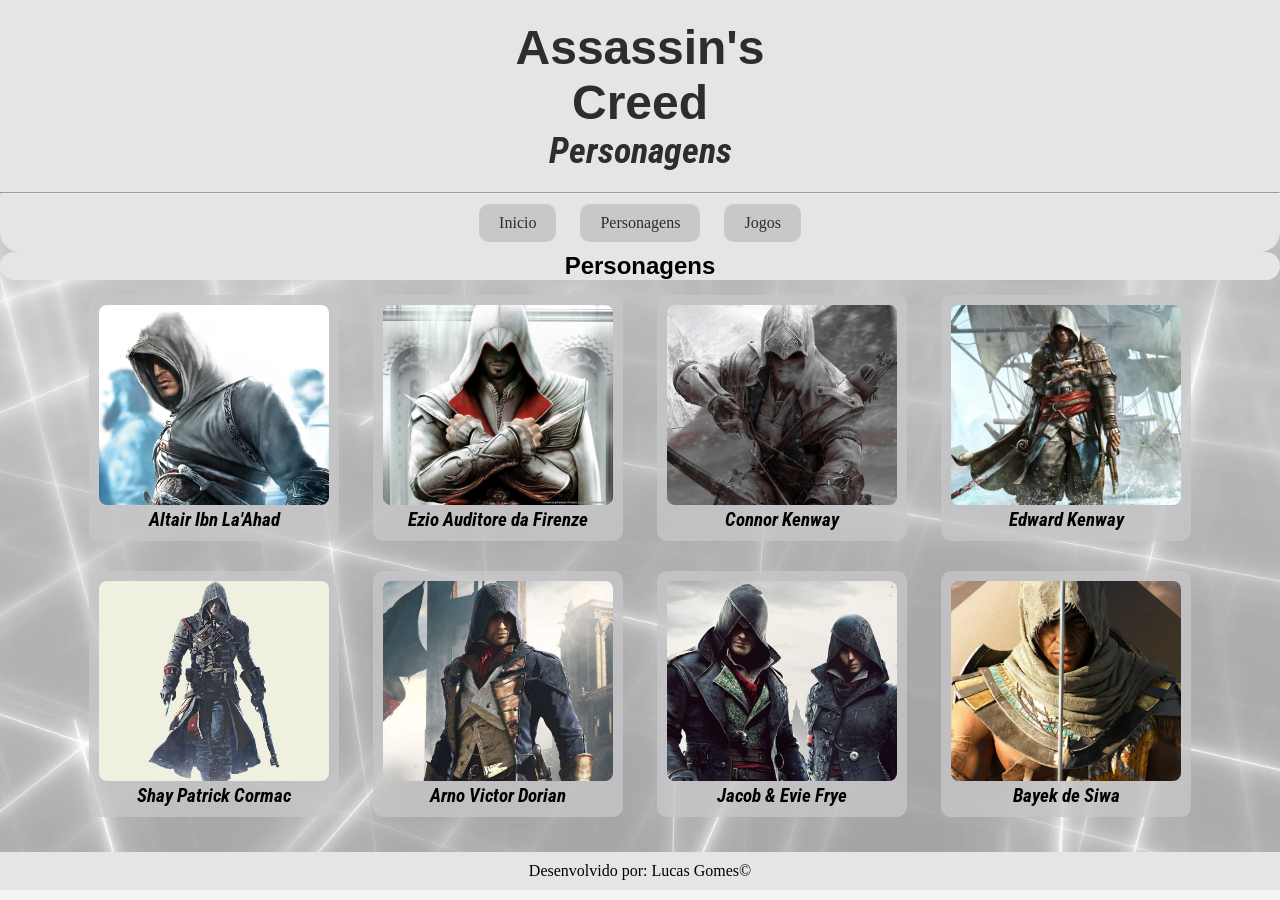
==== personagens.html @ abea072c "Assassin's Creed 1.2" ====
<!DOCTYPE html>
<html lang="pt-br">
<head>
    <meta charset="UTF-8">
    <meta name="viewport" content="width=device-width, initial-scale=1.0">
    <link rel="stylesheet" href="personagens.css">
    <link rel="stylesheet" href="style.css">
    <link rel="shortcut icon" href="./Imagens/favicon.ico.png">
    <title>Personagens</title>
</head>
<body>
    <header>
        <h1>Assassin's <br> Creed</h1>
        <h2>Personagens</h2>
    </header> <hr>
    <nav>
        <a href="./index.html">Inicio</a>
        <a href="personagens.html">Personagens</a>
        <a href="#">Jogos</a>
    </nav>
    <Main>
        <section id="personagem">
            <h1>Personagens</h1>
            <div class="container-personagens">
                <div class="item">
                    <img src="./Imagens/Altair Ibn La Ahad.webp" alt="" width="350">
                    <p></p>
                    <h3>Altair Ibn La'Ahad</h3>
                    <div class="tags">
                        <span></span>
                        <span></span>
                    </div>
                </div>
                <div class="item">
                    <img src="./Imagens/Ezio Auditore da Firenze.jpg" alt="" width="350">
                    <p></p>
                    <h3>Ezio Auditore da Firenze</h3>
                    <div class="tags">
                        <span></span>
                        <span></span>
                    </div>
                </div>
                <div class="item">
                    <img src="./Imagens/Connor Kenway.jpg" alt="" width="350">
                    <p></p>
                    <h3>Connor Kenway</h3>
                    <div class="tags">
                        <span></span>
                        <span></span>
                    </div>
                </div>
                <div class="item">
                    <img src="./Imagens/Edward Kenway.webp" alt="" width="350">
                    <p></p>
                    <h3>Edward Kenway</h3>
                    <div class="tags">
                        <span></span>
                        <span></span>
                    </div>
                </div>
                <div class="item">
                    <img src="./Imagens/Shay Patrick Cormac.jpg" alt="" width="350">
                    <p></p>
                    <h3>Shay Patrick Cormac</h3>
                    <div class="tags">
                        <span></span>
                        <span></span>
                    </div>
                </div>
                <div class="item">
                    <img src="./Imagens/Arno Victor Dorian.jpg" alt="" width="350">
                    <p></p>
                    <h3>Arno Victor Dorian</h3>
                    <div class="tags">
                        <span></span>
                        <span></span>
                    </div>
                </div>
                <div class="item">
                    <img src="./Imagens/Jacob e Evie Frye.jpg" alt="" width="350">
                    <p></p>
                    <h3>Jacob & Evie Frye</h3>
                    <div class="tags">
                        <span></span>
                        <span></span>
                    </div>
                </div>
                <div class="item">
                    <img src="./Imagens/Bayek de Siwa.jpg" alt="" width="350">
                    <p></p>
                    <h3>Bayek de Siwa</h3>
                    <div class="tags">
                        <span></span>
                        <span></span>
                    </div>
                </div>
            </div>
        </section>
    </Main>
    <footer>
        <p>Desenvolvido por: Lucas Gomes&copy;</p>
    </footer>
</body>
</html>
---- personagens.css ----
@import url('https://fonts.cdnfonts.com/css/assassin'); /*fonte para titulo*/
@import url('https://fonts.googleapis.com/css2?family=Roboto+Condensed:ital,wght@0,100..900;1,100..900&display=swap'); /*fonte para paragrafo*/
/*Reset Basico*/
*{
    box-sizing: border-box;
    margin: 0%;
    padding: 0%;
}
body{
    text-align: center;
    background-color: #F5F5F5;
    background-image: url(./Imagens/Animus\ Background.jpg); 
    /*alterar o tamanho da imagem - background-size = cover, countain
    não repetir a imagem varias vezes - background-repeat:no-repeat
    mudar posição da imagem - background-position */
     background-size: cover;
     background-repeat: no-repeat;
     background-position: center;
}
.item{ /*article dos cards de personagens*/
    display: inline-block;
    width: 250px;
    margin: 15px;
    padding: 10px;
    background-color: #c7c8cac0;
    border-radius: 10px;
    text-align: center;
}
.item img{ /*ajustar espaço dentro do card do projeto*/
    width: 100%;
    height: 200px;
    border-radius: 8px;
    object-fit: cover;/*ajustar imagem sem distorcer*/
}
.container-personagens{
    font-family: 'Roboto Condensed';
    font-style: italic;
    font-weight: 100 900;
    font-display: swap;
    src: url(https://fonts.gstatic.com/s/robotocondensed/v31/ieVj2ZhZI2eCN5jzbjEETS9weq8-19eLAgM9UvI.woff2) format('woff2');
    unicode-range: U+0460-052F, U+1C80-1C8A, U+20B4, U+2DE0-2DFF, U+A640-A69F, U+FE2E-FE2F;
}
---- style.css ----
@import url('https://fonts.cdnfonts.com/css/assassin'); /*fonte para titulo*/
@import url('https://fonts.googleapis.com/css2?family=Roboto+Condensed:ital,wght@0,100..900;1,100..900&display=swap'); /*fonte para paragrafo*/
/*Reset Basico*/
*{
    box-sizing: border-box;
    margin: 0%;
    padding: 0%;
}
/*alternando o alinhamento do corpo do meu projeto*/
body{
    text-align: center;
    background-color: #F5F5F5;
    background-image: url(./Imagens/Animus\ Background.jpg); 
    /*alterar o tamanho da imagem - background-size = cover, countain
    não repetir a imagem varias vezes - background-repeat:no-repeat
    mudar posição da imagem - background-position */
     background-size: cover;
     background-repeat: no-repeat;
     background-position: center;

}
header{
    color: #2D2C2E;
    padding: 20px;
    font-family: 'Assassin$', sans-serif;/*alterar a fonte do meu título*/
    background-color: #E4E5E6;
    font-size: x-large;
}
nav a{
    text-decoration: none; /*função para remover sublinhado*/
    color: #2D2C2E;
    display: inline-block; /*deixa os itens lado a lado*/
    margin: 10px;
    padding: 10px 20px;
    background-color:#C7C8CA ;
    border-radius: 10px;
}
nav a:hover{ /*customização da aréa de busca do projeto*/
    background-color:rgb(193, 35, 44);
    font-size: 18px;
}
nav{
    background-color: #E4E5E6;
    border-radius: 0 0 20px 20px;
}
.card{ /*article dos cards de personagens*/
    display: inline-block;
    width: 250px;
    margin: 15px;
    padding: 10px;
    background-color: #c7c8cac0;
    border-radius: 10px;
    text-align: center;
}
.card img{ /*ajustar espaço dentro do card do projeto*/
    width: 100%;
    height: 200px;
    border-radius: 8px;
    object-fit: cover;/*ajustar imagem sem distorcer*/
}
h1{
    font-family: 'Assassin$', sans-serif;
    background-color: #E4E5E6;
    border-radius: 35px;                                                
}
#personagens{
  font-family: 'Roboto Condensed';
  font-style: italic;
  font-weight: 100 900;
  font-display: swap;
  src: url(https://fonts.gstatic.com/s/robotocondensed/v31/ieVj2ZhZI2eCN5jzbjEETS9weq8-19eLAgM9UvI.woff2) format('woff2');
  unicode-range: U+0460-052F, U+1C80-1C8A, U+20B4, U+2DE0-2DFF, U+A640-A69F, U+FE2E-FE2F;
}
h2{
    font-family: 'Roboto Condensed';
  font-style: italic;
  font-weight: 100 900;
  font-display: swap;
  src: url(https://fonts.gstatic.com/s/robotocondensed/v31/ieVj2ZhZI2eCN5jzbjEETS9weq8-19eLAgM9UvI.woff2) format('woff2');
  unicode-range: U+0460-052F, U+1C80-1C8A, U+20B4, U+2DE0-2DFF, U+A640-A69F, U+FE2E-FE2F;
}
.Jogos{
    margin-top: 30px;
    background-color: #C7C8CA;
    padding: 15px;

}
.Jogos{
    display: inline-block; /*ativar o display*/
    width: 560px;
    height: 300px;
    border-radius: 10px;
    padding-top: 20px;
    background-color: #C7C8CA;
}
.Jogos img{
    height: 95%;
    border-radius: 10px;
    object-fit: contain;
}
h3{
    font-family: 'Roboto Condensed';
    font-style: italic;
    font-weight: 100 900;
    font-display: swap;
    src: url(https://fonts.gstatic.com/s/robotocondensed/v31/ieVj2ZhZI2eCN5jzbjEETS9weq8-19eLAgM9UvI.woff2) format('woff2');
    unicode-range: U+0460-052F, U+1C80-1C8A, U+20B4, U+2DE0-2DFF, U+A640-A69F, U+FE2E-FE2F;
}
footer{
    background-color: #E4E5E6;
    margin-top: 20px;
    padding: 10px;
}
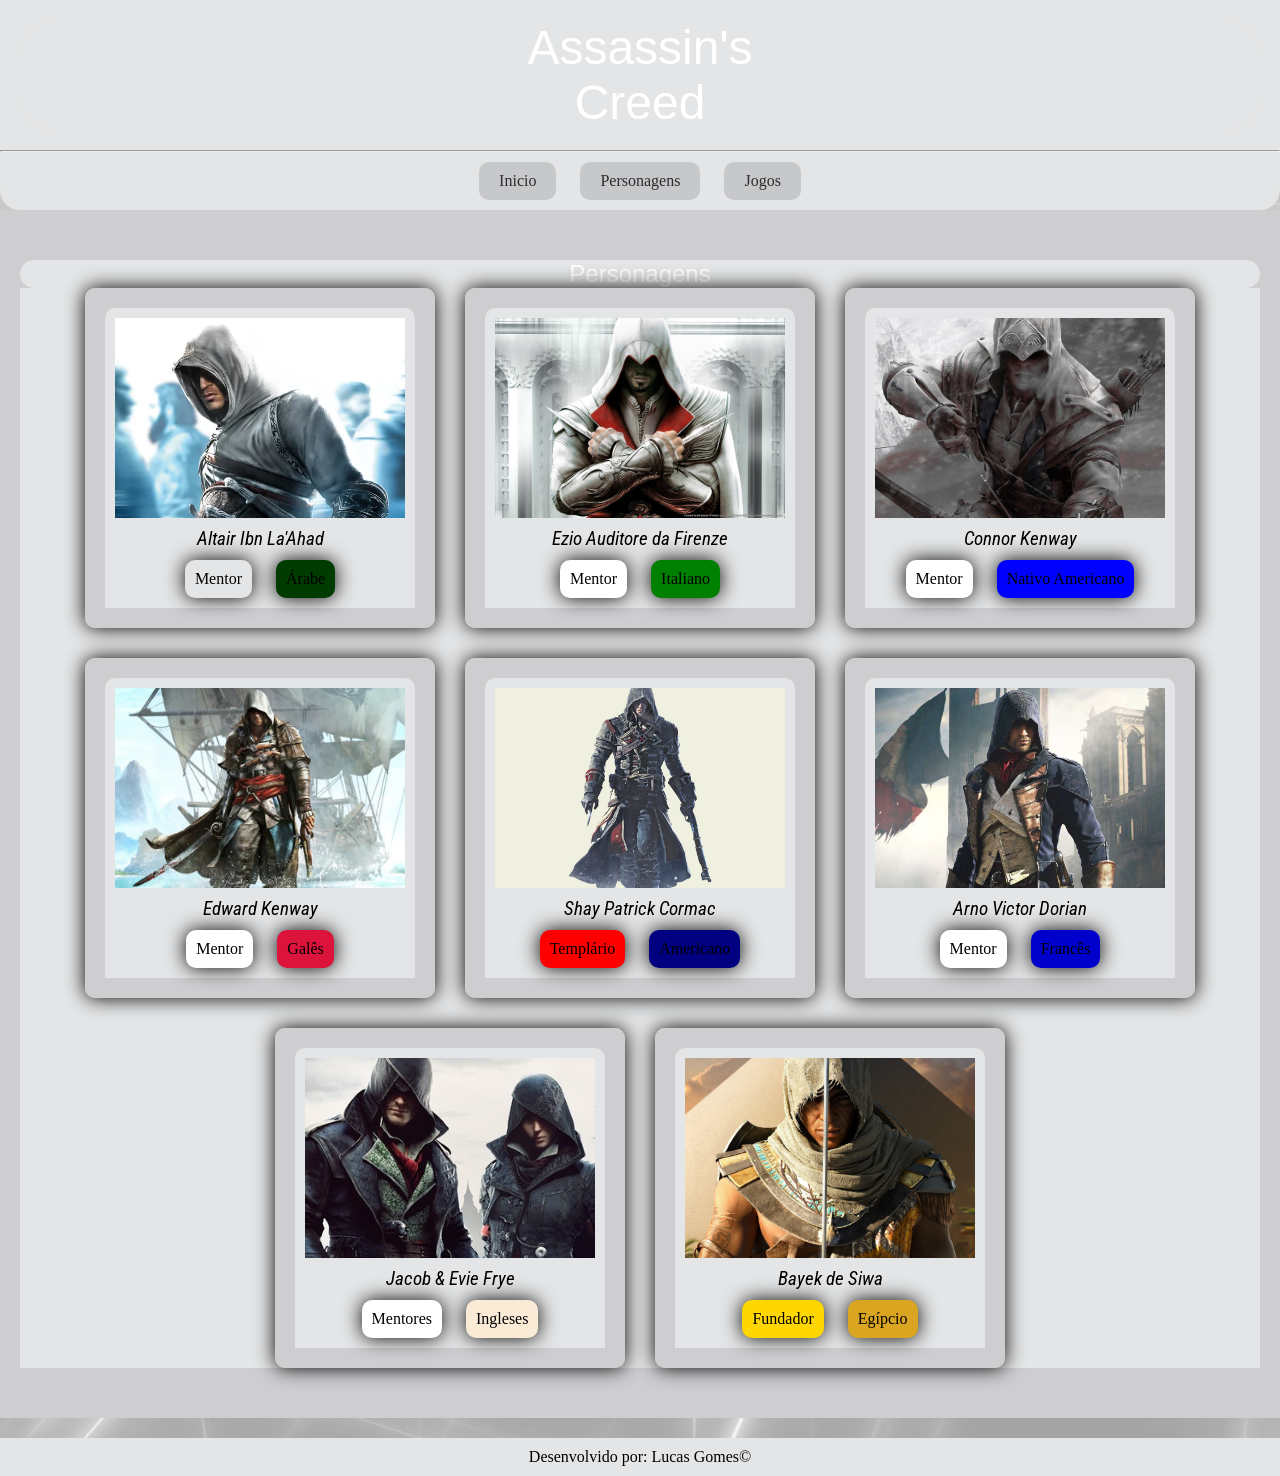
==== commit 72eb813a: "atualização1.3" ====
--- a/personagens.html
+++ b/personagens.html
@@ -3,15 +3,14 @@
 <head>
     <meta charset="UTF-8">
     <meta name="viewport" content="width=device-width, initial-scale=1.0">
+    <link rel="stylesheet" href="style.css">
     <link rel="stylesheet" href="personagens.css">
-    <link rel="stylesheet" href="style.css">
     <link rel="shortcut icon" href="./Imagens/favicon.ico.png">
     <title>Personagens</title>
 </head>
 <body>
     <header>
         <h1>Assassin's <br> Creed</h1>
-        <h2>Personagens</h2>
     </header> <hr>
     <nav>
         <a href="./index.html">Inicio</a>
@@ -27,8 +26,8 @@
                     <p></p>
                     <h3>Altair Ibn La'Ahad</h3>
                     <div class="tags">
-                        <span></span>
-                        <span></span>
+                        <span class="tag Mentor">Mentor</span>
+                        <span class="tag arabe">Árabe</span>
                     </div>
                 </div>
                 <div class="item">
@@ -36,17 +35,17 @@
                     <p></p>
                     <h3>Ezio Auditore da Firenze</h3>
                     <div class="tags">
-                        <span></span>
-                        <span></span>
+                        <span class="tag mentor">Mentor</span>
+                        <span class="tag italiano">Italiano</span>
                     </div>
                 </div>
                 <div class="item">
-                    <img src="./Imagens/Connor Kenway.jpg" alt="" width="350">
+                    <img src="Imagens/Connor Kenway.jpg" alt="" width="350">
                     <p></p>
                     <h3>Connor Kenway</h3>
                     <div class="tags">
-                        <span></span>
-                        <span></span>
+                        <span class="tag mentor">Mentor</span>
+                        <span class="tag nativo">Nativo Americano</span>
                     </div>
                 </div>
                 <div class="item">
@@ -54,8 +53,8 @@
                     <p></p>
                     <h3>Edward Kenway</h3>
                     <div class="tags">
-                        <span></span>
-                        <span></span>
+                        <span class="tag mentor">Mentor</span>
+                        <span class="tag gales">Galês</span>
                     </div>
                 </div>
                 <div class="item">
@@ -63,8 +62,8 @@
                     <p></p>
                     <h3>Shay Patrick Cormac</h3>
                     <div class="tags">
-                        <span></span>
-                        <span></span>
+                        <span class="tag templario">Templário</span>
+                        <span class="tag americano">Americano</span>
                     </div>
                 </div>
                 <div class="item">
@@ -72,17 +71,17 @@
                     <p></p>
                     <h3>Arno Victor Dorian</h3>
                     <div class="tags">
-                        <span></span>
-                        <span></span>
+                        <span class="tag mentor">Mentor</span>
+                        <span class="tag frances">Francês</span>
                     </div>
                 </div>
                 <div class="item">
-                    <img src="./Imagens/Jacob e Evie Frye.jpg" alt="" width="350">
+                    <img src="Imagens/Jacob e Evie Frye.jpg" alt="" width="350">
                     <p></p>
                     <h3>Jacob & Evie Frye</h3>
                     <div class="tags">
-                        <span></span>
-                        <span></span>
+                        <span class="tag mentores">Mentores</span>
+                        <span class="tag ingleses">Ingleses</span>
                     </div>
                 </div>
                 <div class="item">
@@ -90,8 +89,8 @@
                     <p></p>
                     <h3>Bayek de Siwa</h3>
                     <div class="tags">
-                        <span></span>
-                        <span></span>
+                        <span class="tag fundador">Fundador</span>
+                        <span class="tag egipcio">Egípcio</span>
                     </div>
                 </div>
             </div>
--- a/personagens.css
+++ b/personagens.css
@@ -2,41 +2,119 @@
 @import url('https://fonts.googleapis.com/css2?family=Roboto+Condensed:ital,wght@0,100..900;1,100..900&display=swap'); /*fonte para paragrafo*/
 /*Reset Basico*/
 *{
+    background-color: #E4E5E6;
     box-sizing: border-box;
-    margin: 0%;
     padding: 0%;
+    margin:0%;
+    font-family: font-family: 'Assassin$';
+    font-style: normal;
+    font-weight: 400;
+    src: local('Assassin$'), url('https://fonts.cdnfonts.com/s/16650/Assassin$.woff') format('woff');;
 }
 body{
-    text-align: center;
-    background-color: #F5F5F5;
     background-image: url(./Imagens/Animus\ Background.jpg); 
-    /*alterar o tamanho da imagem - background-size = cover, countain
-    não repetir a imagem varias vezes - background-repeat:no-repeat
-    mudar posição da imagem - background-position */
-     background-size: cover;
-     background-repeat: no-repeat;
-     background-position: center;
 }
-.item{ /*article dos cards de personagens*/
-    display: inline-block;
-    width: 250px;
-    margin: 15px;
-    padding: 10px;
+#personagem{
+    background-color: #c7c8cac0;
+    padding: 50px 20px; /*espaçamento interno*/
+}
+h1{
+    color: white;
+    background-color: #E4E5E6;
+    
+    
+}
+.container-personagens{
+    display: flex; /*ativa o flexbox*/
+    flex-wrap: wrap; /*quebra a linha se não há espaço o suficiente*/
+    justify-content: center;
+    align-items: stretch; /*mantem altura e esticado de acordo om o container*/
+    gap: 30px; /*espaçamento entre as caixas*/    
+}
+/*alterar os cards de personagens*/
+.item{
+    width: 350px;
     background-color: #c7c8cac0;
     border-radius: 10px;
-    text-align: center;
+    padding: 20px;
+    display: flex;
+    flex-direction: column;
+    justify-content: space-between;
+    transition: 0.1s;
+    box-shadow: 0 0 20px rgb(0, 0, 0);
 }
-.item img{ /*ajustar espaço dentro do card do projeto*/
+.item:hover{
+    transform: translateY(-10px);
+    background-color: darkred;
+    box-shadow: 0 0 20px rgb(0, 0, 0);
+}
+.item:active{
+    background-color: darkred;
+}
+.item img{
     width: 100%;
-    height: 200px;
-    border-radius: 8px;
-    object-fit: cover;/*ajustar imagem sem distorcer*/
+    height: 220px;
+    object-fit: cover;
+    border-radius: 10px 10px 0px 0px;
+    bottom: 15px;
+    padding: 10px;
 }
-.container-personagens{
-    font-family: 'Roboto Condensed';
-    font-style: italic;
-    font-weight: 100 900;
-    font-display: swap;
-    src: url(https://fonts.gstatic.com/s/robotocondensed/v31/ieVj2ZhZI2eCN5jzbjEETS9weq8-19eLAgM9UvI.woff2) format('woff2');
-    unicode-range: U+0460-052F, U+1C80-1C8A, U+20B4, U+2DE0-2DFF, U+A640-A69F, U+FE2E-FE2F;
+.tag{
+    display: inline-block;
+    flex-wrap: wrap;
+    gap: 8px;
+    justify-content: space-around;
+    margin: 10px;
+    padding: 10px;
+    border-radius: 10px;
+    box-shadow: 0 0 20px rgb(0, 0, 0);
+    
+    
+}
+.mentor{
+    background-color: white;
+    
+}
+.mentores{
+    background-color: white;
+}
+.templario{
+    background-color: red;
+}
+.fundador{
+    background-color: gold;
+}
+.arabe{
+    background-color: rgb(0, 59, 0);
+}
+.italiano{
+    background-color: green;
+}
+.nativo{
+    background-color: blue;
+}
+.gales{
+    background-color: crimson;
+}
+.americano{
+    background-color: navy;
+}
+.frances{
+    background-color: mediumblue;
+}
+.ingleses{
+    background-color: antiquewhite;
+}
+.egipcio{
+    background-color: goldenrod;
+}
+/*MEDIA QUERY*/ 
+@media(max-width:600px){
+    #personagem h1 {
+        color: black;
+        font-size: 50px;
+    }
+    .item{
+        width: 100%;
+    }
 }
